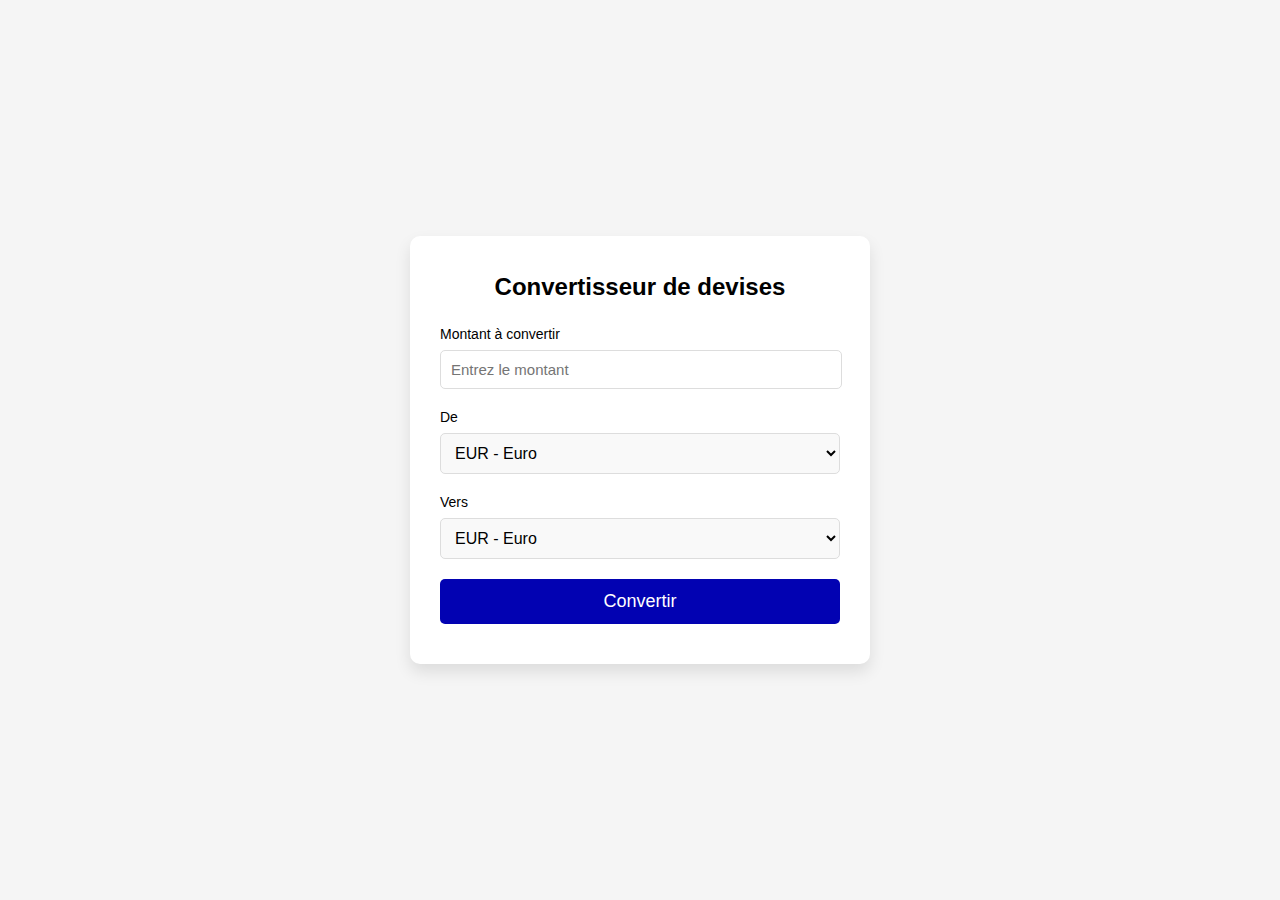
==== convert.html @ c637d971 "devise.html" ====
<!DOCTYPE html>
<html lang="fr">
<head>
    <meta charset="utf-8">
    <meta name="viewport" content="width=device-width, initial-scale=1.0">
    <title>Convertisseur de devises</title>
    <link rel="stylesheet" href="style.css">
</head>
<body>
    <div class="converter-container">
        <h1>Convertisseur de devises</h1>

        <label for="amount">Montant à convertir</label>
        <input type="number" id="amount" placeholder="Entrez le montant">

        <label for="from-currency">De</label>
        <select id="from-currency">
            <option value="EUR">EUR - Euro</option>
            <option value="USD">USD - Dollar américain</option>
            <option value="JPY">JPY - Yen japonais</option>
        </select>

        <label for="to-currency">Vers</label>
        <select id="to-currency">
            <option value="EUR">EUR - Euro</option>
            <option value="USD">USD - Dollar américain</option>
            <option value="JPY">JPY - Yen japonais</option>
        </select>

        <button id="convertir">Convertir</button>

        <div class="result" id="result"></div>
    </div>
</body>
</html>
---- style.css ----
body {
    font-family: 'Arial', sans-serif;
    background-color: #f5f5f5;
    margin: 0;
    padding: 0;
    display: flex;
    justify-content: center;
    align-items: center;
    height: 100vh;
}

.converter-container {
    background-color: white;
    padding: 20px 30px;
    border-radius: 10px;
    box-shadow: 0 8px 16px rgba(0, 0, 0, 0.1);
    max-width: 400px;
    width: 100%;
    text-align: center;
}

h1 {
    font-size: 24px;
    margin-bottom: 25px;
}

label {
    font-size: 14px;
    display: block;
    margin-bottom: 8px;
    text-align: left;
}

input, select {
    font-size: 15px;
    padding: 10px;
    border: 1px solid #ddd;
    border-radius: 5px;
}

input[type="number"] {
    width: 95%;
    margin-bottom: 20px;
}

select {
    width: 100%;
    padding: 10px;
    font-size: 16px;
    margin-bottom: 20px;
    background-color: #f9f9f9;
}

button {
    width: 100%;
    padding: 12px;
    font-size: 18px;
    background-color: rgb(2, 2, 178);
    color: white;
    border: none;
    border-radius: 5px;
    cursor: pointer;
    transition: 0.3s;
}

button:hover {
    background-color: navy;
}

.result {
    margin-top: 20px;
    font-size: 18px;
}
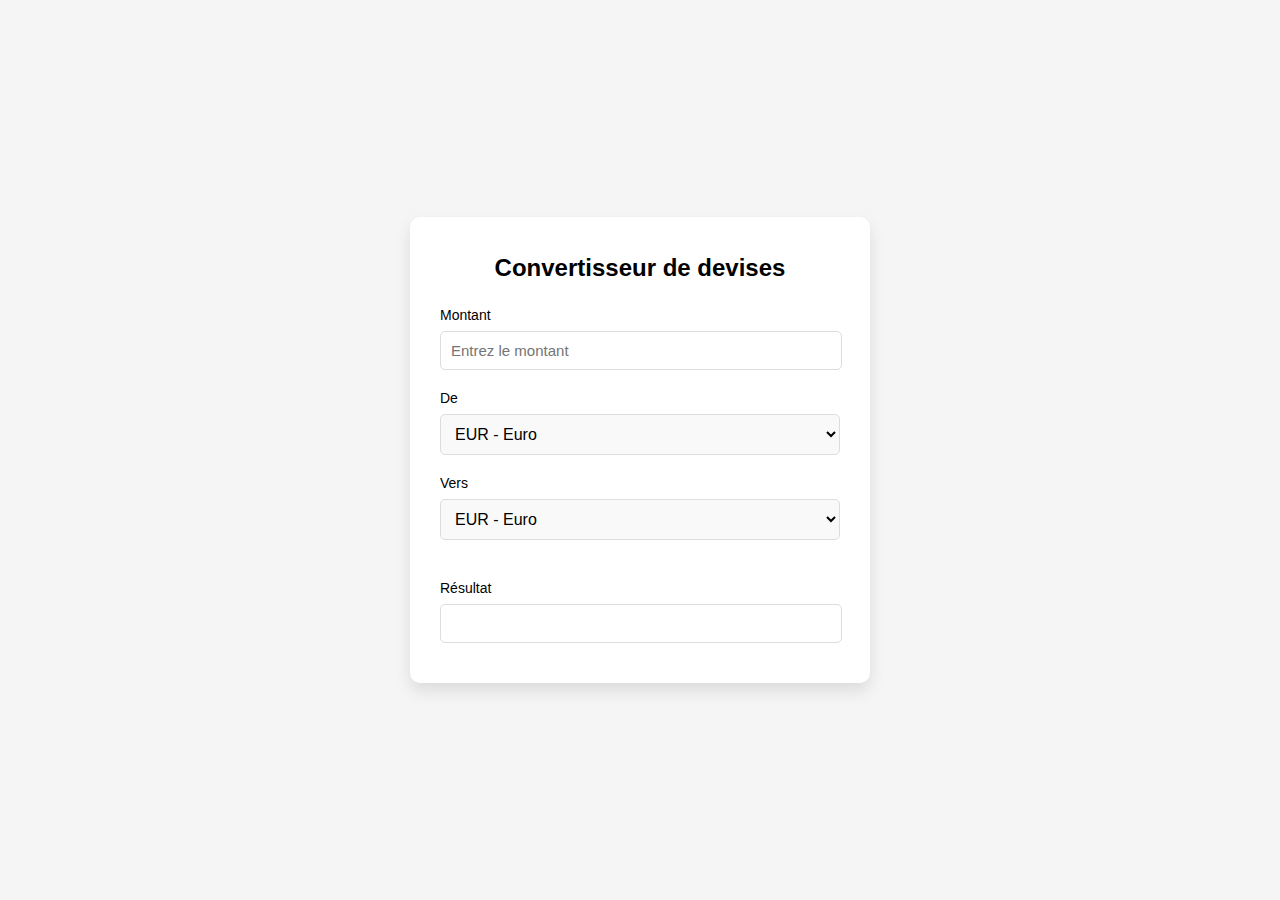
==== commit bafdb81a: "update" ====
--- a/convert.html
+++ b/convert.html
@@ -10,7 +10,7 @@
     <div class="converter-container">
         <h1>Convertisseur de devises</h1>
 
-        <label for="amount">Montant à convertir</label>
+        <label for="amount">Montant</label>
         <input type="number" id="amount" placeholder="Entrez le montant">
 
         <label for="from-currency">De</label>
@@ -27,9 +27,10 @@
             <option value="JPY">JPY - Yen japonais</option>
         </select>
 
-        <button id="convertir">Convertir</button>
-
-        <div class="result" id="result"></div>
+        <div class="result" id="result">
+            <label for="result">Résultat</label>
+            <input type="number">
+        </div>
     </div>
 </body>
-</html>
+</html>--- a/style.css
+++ b/style.css
@@ -51,22 +51,6 @@
     background-color: #f9f9f9;
 }
 
-button {
-    width: 100%;
-    padding: 12px;
-    font-size: 18px;
-    background-color: rgb(2, 2, 178);
-    color: white;
-    border: none;
-    border-radius: 5px;
-    cursor: pointer;
-    transition: 0.3s;
-}
-
-button:hover {
-    background-color: navy;
-}
-
 .result {
     margin-top: 20px;
     font-size: 18px;
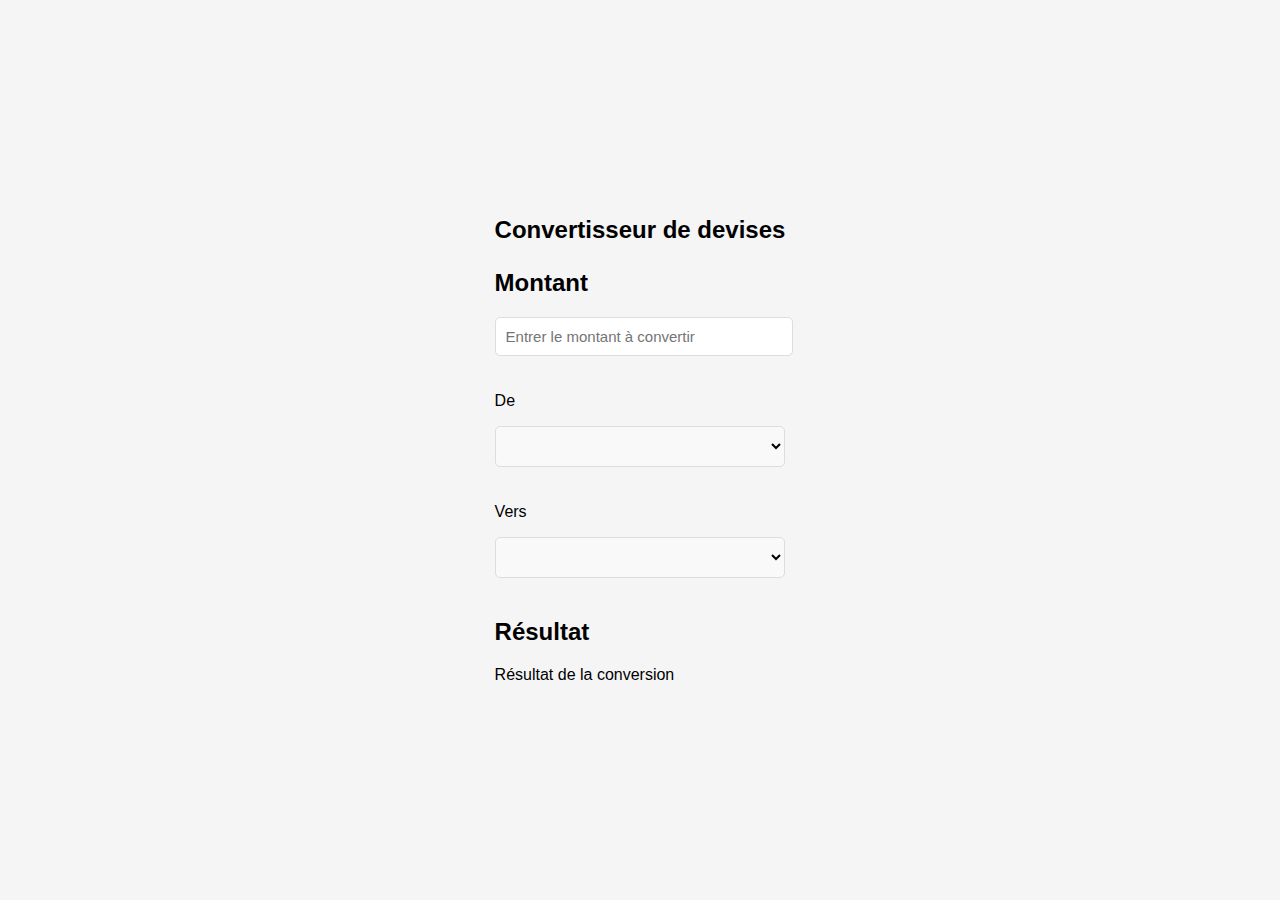
==== commit 0c69ac37: "html version finale" ====
--- a/convert.html
+++ b/convert.html
@@ -7,30 +7,23 @@
     <link rel="stylesheet" href="style.css">
 </head>
 <body>
-    <div class="converter-container">
-        <h1>Convertisseur de devises</h1>
+        <section>
+            <h1>Convertisseur de devises</h1>
 
-        <label for="amount">Montant</label>
-        <input type="number" id="amount" placeholder="Entrez le montant">
-
-        <label for="from-currency">De</label>
-        <select id="from-currency">
-            <option value="EUR">EUR - Euro</option>
-            <option value="USD">USD - Dollar américain</option>
-            <option value="JPY">JPY - Yen japonais</option>
-        </select>
-
-        <label for="to-currency">Vers</label>
-        <select id="to-currency">
-            <option value="EUR">EUR - Euro</option>
-            <option value="USD">USD - Dollar américain</option>
-            <option value="JPY">JPY - Yen japonais</option>
-        </select>
-
-        <div class="result" id="result">
-            <label for="result">Résultat</label>
-            <input type="number">
-        </div>
-    </div>
+            <div class="Montant">
+                <h2>Montant</h2>
+                <input id="somme" type="number" placeholder="Entrer le montant à convertir">
+                <p>De</p>
+                <select id="devise_input"></select>
+            </div>
+            <div class="Resultat">
+                <p>Vers</p>
+                <select id="devise_output"></select>
+                <h2>Résultat</h2>
+                <p id="resultat">Résultat de la conversion</p>
+            </div>
+        </section>
+    
+        <script src="javascript.js"></script>
 </body>
-</html>+</html>
